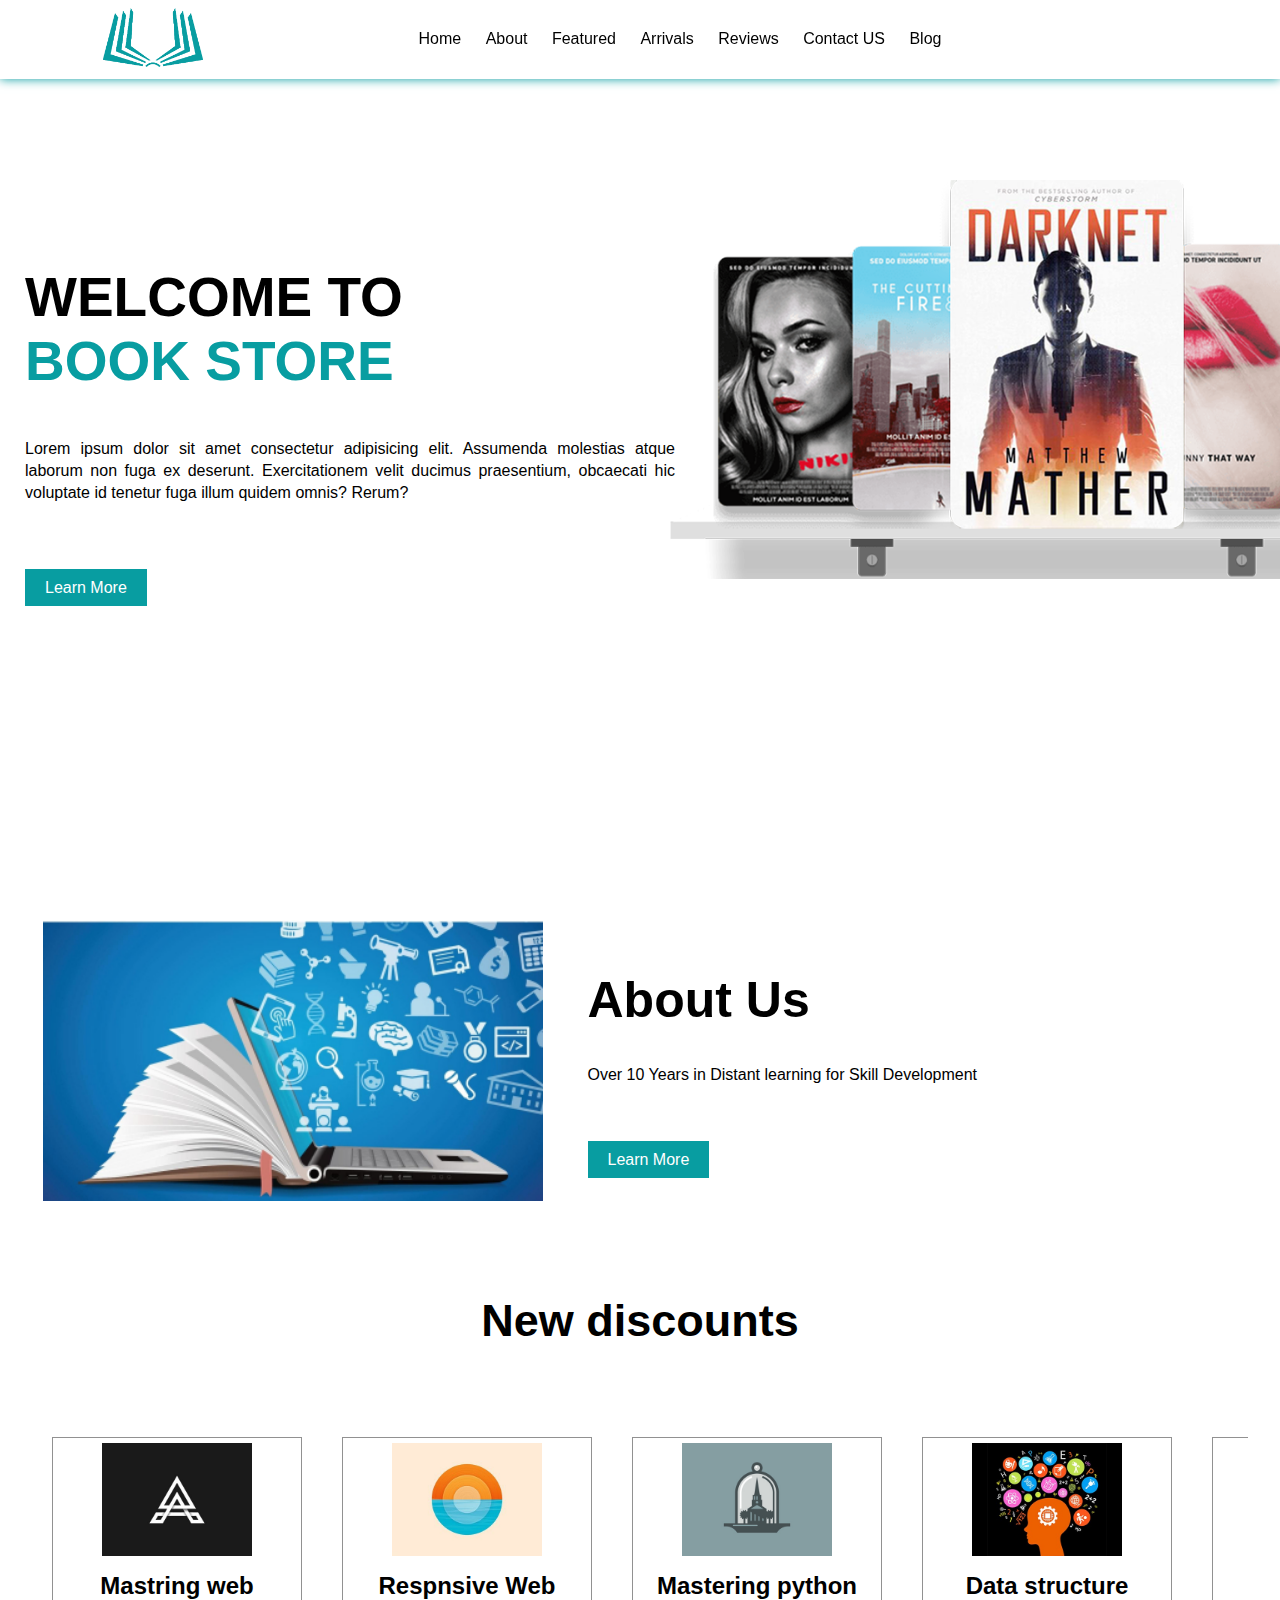
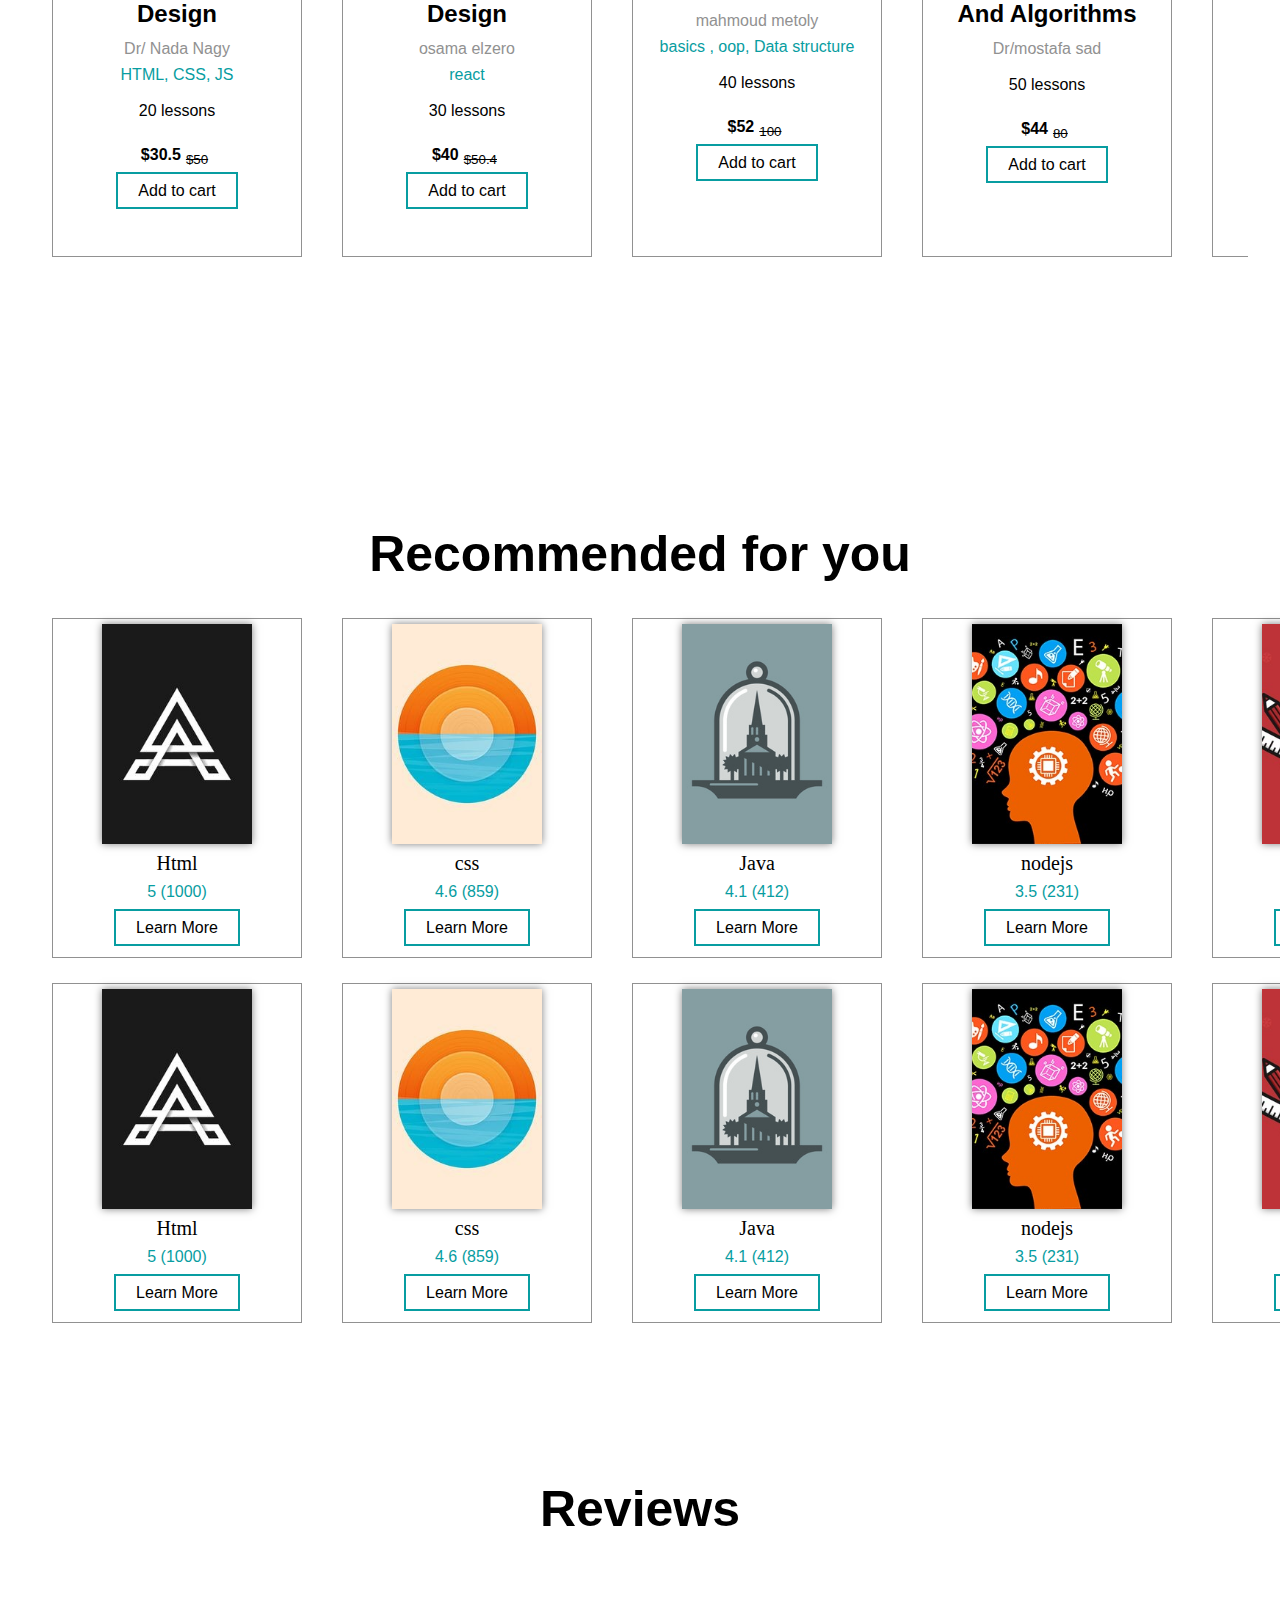
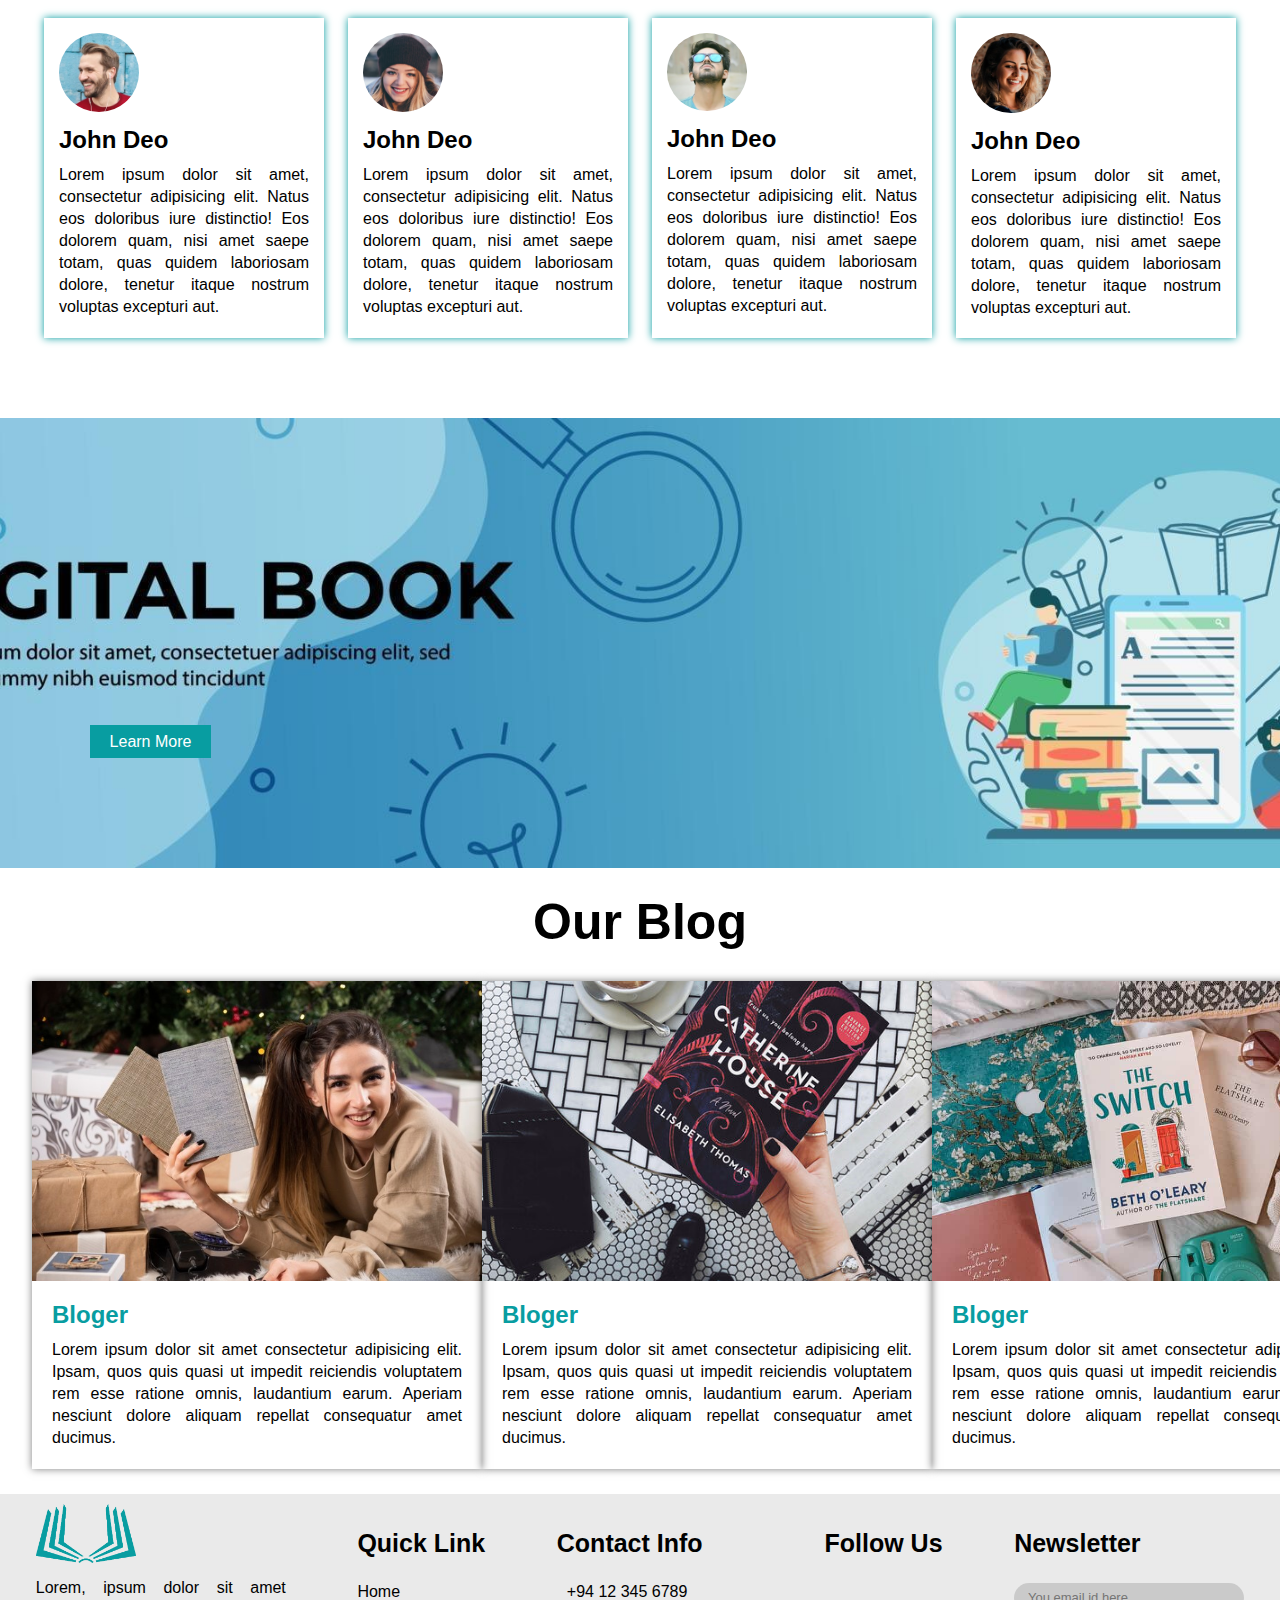
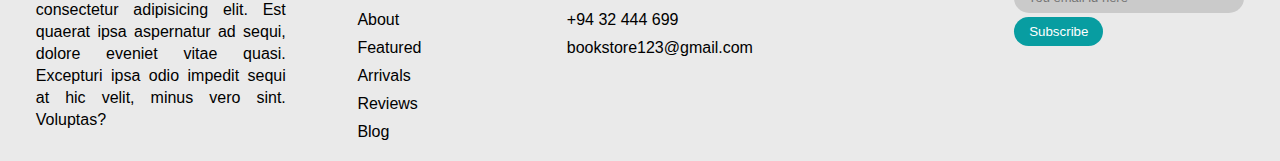
==== index.html @ 35f60e5b "Last Edit" ====
<!DOCTYPE html>
<html lang="en">
<head>
    <meta charset="UTF-8">
    <meta http-equiv="X-UA-Compatible" content="IE=edge">
    <meta name="viewport" content="width=device-width, initial-scale=1.0">
    <title>courses Website</title>
    <link rel="stylesheet" href="style.css">
    <link rel="stylesheet" href="https://cdnjs.cloudflare.com/ajax/libs/font-awesome/6.1.1/css/all.min.css" integrity="sha512-KfkfwYDsLkIlwQp6LFnl8zNdLGxu9YAA1QvwINks4PhcElQSvqcyVLLD9aMhXd13uQjoXtEKNosOWaZqXgel0g==" crossorigin="anonymous" referrerpolicy="no-referrer" />
</head>
<body>
    
    <section>

        <nav>

            <div class="logo">
                <img src="image/logo.png">
            </div>

            <ul>
                <li><a href="#Home">Home</a></li>
                <li><a href="#About">About</a></li>
                
                <li><a href="#Featured">Featured</a></li>
                <li><a href="#Arrivals">Arrivals</a></li>
                <li><a href="#Reviews">Reviews</a></li>
                <li><a href="#Reviews">Contact US</a></li>
                <li><a href="#Blog">Blog</a></li>
            </ul>

            <div class="social_icon">
                <i class="fa-solid fa-magnifying-glass"></i>
                <i class="fa-solid fa-heart"></i>
            </div>

        </nav>

        <div class="main">

            <div class="main_tag">
                <h1>WELCOME TO<br><span>BOOK STORE</span></h1>

                <p>
                    Lorem ipsum dolor sit amet consectetur adipisicing elit. Assumenda molestias atque laborum 
                    non fuga ex deserunt. Exercitationem velit ducimus praesentium, obcaecati hic voluptate id 
                    tenetur fuga illum quidem omnis? Rerum?
                </p>
                <a href="#" class="main_btn">Learn More</a>

            </div>

            <div class="main_img">
                <img src="image/table.png">
            </div>

        </div>

    </section>




 




    <!--About-->

    <div class="about">

        <div class="about_image">
            <img src="image/about.jpg">
        </div>
        <div class="about_tag">
            <h1>About Us</h1>
            <p>
                Over 10 Years in Distant learning for Skill Development
            </p>
            <a href="#" class="about_btn">Learn More</a>
        </div>

    </div>





    <!--Books-->

    <div class="featured_boks">

        <h1>New discounts</h1>

        <div class="featured_book_box">

            <div class="featured_book_card">

                <div class="featurde_book_img">
                    <img src="image/book1.jpeg">
                </div>

                <div class="featurde_book_tag">
                    <h2>Mastring web Design</h2>
                    <p class="writer">Dr/ Nada Nagy</p>
                    <div class="categories">HTML, CSS, JS</div>
                    <br>
                    <p> 20 lessons  <i class="fa-solid fa-book-open"></i></p>
                    <br>           
                    <p class="book_price">$30.5<sub><del>$50</del></sub></p>
                    <a href="#" class="f_btn"> Add to cart</a>
                    <i class="fa-regular fa-heart"></i>
                   
                </div>  
                

            </div>

            <div class="featured_book_card">

                <div class="featurde_book_img">
                    <img src="image/book2.jpeg">
                </div>

                <div class="featurde_book_tag">
                    <h2>Respnsive Web Design</h2>
                    <p class="writer"> osama elzero</p>
                    <div class="categories">react</div>
                    <br>
                    <p> 30 lessons <i class="fa-solid fa-book-open"></i></p>
                    <br>    
                    <p class="book_price">$40<sub><del>$50.4</del></sub></p>
                    <a href="#" class="f_btn"> Add to cart</a>
                    <i class="fa-regular fa-heart"></i>
                </div>               

            </div>

            <div class="featured_book_card">

                <div class="featurde_book_img">
                    <img src="image/book3.jpeg">
                </div>

                <div class="featurde_book_tag">
                    <h2>Mastering  python</h2>
                    <p class="writer">mahmoud metoly</p>
                    <div class="categories"> basics , oop, Data structure </div>
                    <br>
                    <p> 40 lessons <i class="fa-solid fa-book-open"></i></p>
                    <br>    
                    <p class="book_price">$52<sub><del>100</del></sub></p>
                    <a href="#" class="f_btn"> Add to cart</a>
                    <i class="fa-regular fa-heart"></i>
                </div>               

            </div>

            <div class="featured_book_card">

                <div class="featurde_book_img">
                    <img src="image/book4.jpeg">
                </div>

                <div class="featurde_book_tag">
                    <h2>Data structure And Algorithms</h2>
                    <p class="writer">Dr/mostafa sad</p>
                    <br>
                    <p> 50 lessons <i class="fa-solid fa-book-open"></i></p>
                    <br>    
                    <p class="book_price">$44<sub><del>80</del></sub></p>
                    <a href="#" class="f_btn"> Add to cart</a>
                    <i class="fa-regular fa-heart"></i>
                </div>               

            </div>

            <div class="featured_book_card">

                <div class="featurde_book_img">
                    <img src="image/book5.jpeg">
                </div>

                <div class="featurde_book_tag">
                    <h2>Node js</h2>
                    <p class="writer">jonas</p>
                    <div class="categories">node js ,mongo</div>
                    <br>
                    <p> 60 lessons <i class="fa-solid fa-book-open"></i> </p>
                    <br>    
                    <p class="book_price">$25.50<sub><del>$38</del></sub></p>
                    <a href="#" class="f_btn"> Add to cart</a>
                    <i class="fa-regular fa-heart"></i>
                </div>               

            </div>
            
            <div class="featured_book_card">

                <div class="featurde_book_img">
                    <img src="image/book1.jpeg">
                </div>

                <div class="featurde_book_tag">
                    <h2>Mastring web Design</h2>
                    <p class="writer">Dr/ Nada Nagy</p>
                    <div class="categories">HTML, CSS, JS</div>
                    <br>
                    <p> 20 lessons <i class="fa-solid fa-book-open"></i></p>
                    <br>    
                    <p class="book_price">$30.5<sub><del>$50</del></sub></p>
                    <a href="#" class="f_btn"> Add to cart</a>
                    <i class="fa-regular fa-heart"></i>
                </div>               

            </div>

            <div class="featured_book_card">

                <div class="featurde_book_img">
                    <img src="image/book2.jpeg">
                </div>

                <div class="featurde_book_tag">
                    <h2>Respnsive Web Design</h2>
                    <p class="writer"> osama elzero</p>
                    <div class="categories">react</div>
                    <br>
                    <p> 30 lessons <i class="fa-solid fa-book-open"></i></p>
                    <br>    
                    <p class="book_price">$40<sub><del>$50.4</del></sub></p>
                    <a href="#" class="f_btn"> Add to cart</a>
                    <i class="fa-regular fa-heart"></i>
                </div>             

            </div>

            <div class="featured_book_card">

                <div class="featurde_book_img">
                    <img src="image/book3.jpeg">
                </div>

                <div class="featurde_book_tag">
                    <h2>Mastering  python</h2>
                    <p class="writer">mahmoud metoly</p>
                    <div class="categories"> basics , oop, Data structure </div>
                    <br>
                    <p> 40 lessons <i class="fa-solid fa-book-open"></i> </p>
                    <br>    
                    <p class="book_price">$52<sub><del>100</del></sub></p>
                    <a href="#" class="f_btn"> Add to cart</a>
                    <i class="fa-regular fa-heart"></i>
                </div>                 

            </div>

            <div class="featured_book_card">

                <div class="featurde_book_img">
                    <img src="image/book4.jpeg">
                </div>

                <div class="featurde_book_tag">
                    <h2>Data structure And Algorithms</h2>
                    <p class="writer">Dr/mostafa sad</p>
                    <br>
                    <p> 50 lessons <i class="fa-solid fa-book-open"></i></p>
                    <br>    
                  <p class="book_price">$44<sub><del>80</del></sub></p>
                  <a href="#" class="f_btn"> Add to cart</a>
                  <i class="fa-regular fa-heart"></i>
                </div>               

            </div>

            <div class="featured_book_card">

                <div class="featurde_book_img">
                    <img src="image/book5.jpeg">
                </div>

                <div class="featurde_book_tag">
                    <h2>Node js</h2>
                    <p class="writer">jonas</p>
                    <div class="categories">node js ,mongo</div>
                    <br>
                    <p> 60 lessons <i class="fa-solid fa-book-open"></i></p>
                    <br>    
                    <p class="book_price">$25.50<sub><del>$28.60</del></sub></p>
                    <a href="#" class="f_btn"> Add to cart</a>
                    <i class="fa-regular fa-heart"></i>
                </div>             

            </div>

            <div class="featured_book_card">

                <div class="featurde_book_img">
                    <img src="image/book1.jpeg">
                </div>

                <div class="featurde_book_tag">
                    <h2>Mastring web Design</h2>
                    <p class="writer">Dr/ Nada Nagy</p>
                    <div class="categories">HTML, CSS, JS</div>
                    <br>
                    <p> 20 lessons <i class="fa-solid fa-book-open"></i></p>
                    <br>    
                    <p class="book_price">$30.5<sub><del>$50</del></sub></p>
                    <a href="#" class="f_btn"> Add to cart</a>
                    <i class="fa-regular fa-heart"></i>
                </div>               

            </div>

            <div class="featured_book_card">

                <div class="featurde_book_img">
                    <img src="image/book2.jpeg">
                </div>

                <div class="featurde_book_tag">
                    <h2>Respnsive Web Design</h2>
                    <p class="writer"> osama elzero</p>
                    <div class="categories">react</div>
                    <br>
                    <p> 30 lessons <i class="fa-solid fa-book-open"></i></p>
                    <br>    
                    <p class="book_price">$40<sub><del>$50.4</del></sub></p>
                    <a href="#" class="f_btn"> Add to cart</a>
                    <i class="fa-regular fa-heart"></i>
                </div>              

            </div>

            <div class="featured_book_card">

                <div class="featurde_book_img">
                    <img src="image/book3.jpeg">
                </div>

                <div class="featurde_book_tag">
                    <h2>Mastering  python</h2>
                    <p class="writer">mahmoud metoly</p>
                    <div class="categories"> basics , oop, Data structure </div>
                    <br>
                    <p> 40 lessons <i class="fa-solid fa-book-open"></i></p>
                    <br>    
                    <p class="book_price">$52<sub><del>$100</del></sub></p>
                    <a href="#" class="f_btn"> Add to cart</a>
                    <i class="fa-regular fa-heart"></i>
                </div>            

            </div>

            <div class="featured_book_card">

                <div class="featurde_book_img">
                    <img src="image/book4.jpeg">
                </div>

                <div class="featurde_book_tag">
                    <h2>Data structure And Algorithms</h2>
                    <p class="writer">Dr/mostafa sad</p>
                    <br>
                    <p> 50 lessons <i class="fa-solid fa-book-open"></i></p>
                    <br>    
                    <p class="book_price">$44<sub><del>$80</del></sub></p>
                    <a href="#" class="f_btn"> Add to cart</a>
                    <i class="fa-regular fa-heart"></i>
                </div>                  

            </div>

            <div class="featured_book_card">

                <div class="featurde_book_img">
                    <img src="image/book5.jpeg">
                </div>

                <div class="featurde_book_tag">
                    <h2>Node js</h2>
                    <p class="writer">jonas</p>
                    <div class="categories">node js ,mongo</div>
                    <br>
                    <p> 60 lessons <i class="fa-solid fa-book-open"></i></p>
                    <br>    
                    <p class="book_price">$25.50<sub><del>$28.60</del></sub></p>
                    <a href="#" class="f_btn"> Add to cart</a>
                    <i class="fa-regular fa-heart"></i>
                </div>                

            </div>

            

        </div>

    </div>



    
    <!--Arrivals-->

    <div class="arrivals">
        <h1>Recommended for you</h1>

        <div class="arrivals_box">

            <div class="arrivals_card">
                <div class="arrivals_image">
                    <img src="image/book1.jpeg">
                </div>
                <div class="arrivals_tag">
                    <p>Html</p>
                    <div class="arrivals_icon">
                        5
                        <i class="fa-solid fa-star"></i>
                        <i class="fa-solid fa-star"></i>
                        <i class="fa-solid fa-star"></i>
                        <i class="fa-solid fa-star"></i>
                        <i class="fa-solid fa-star"></i>
                        (1000)  <i class="fa-solid fa-users"></i>
                    </div>
                    <a href="#" class="arrivals_btn">Learn More</a>
                </div>
            </div>

            <div class="arrivals_card">
                <div class="arrivals_image">
                    <img src="image/book2.jpeg">
                </div>
                <div class="arrivals_tag">
                    <p>css</p>
                    <div class="arrivals_icon">
                        4.6
                        <i class="fa-solid fa-star"></i>
                        <i class="fa-solid fa-star"></i>
                        <i class="fa-solid fa-star"></i>
                        <i class="fa-solid fa-star"></i>
                        <i class="fa-solid fa-star-half-stroke"></i>
                        (859)  <i class="fa-solid fa-users"></i>
                    </div>
                    <a href="#" class="arrivals_btn">Learn More</a>
                </div>
            </div>

            <div class="arrivals_card">
                <div class="arrivals_image">
                    <img src="image/book3.jpeg">
                </div>
                <div class="arrivals_tag">
                    <p>Java</p>
                    <div class="arrivals_icon">
                        4.1
                        <i class="fa-solid fa-star"></i>
                        <i class="fa-solid fa-star"></i>
                        <i class="fa-solid fa-star"></i>
                        <i class="fa-solid fa-star"></i>
                        (412)  <i class="fa-solid fa-users"></i>
                    </div>
                    <a href="#" class="arrivals_btn">Learn More</a>
                </div>
            </div>

            <div class="arrivals_card">
                <div class="arrivals_image">
                    <img src="image/book4.jpeg">
                </div>
                <div class="arrivals_tag">
                    <p>nodejs</p>
                    <div class="arrivals_icon">
                        3.5
                        <i class="fa-solid fa-star"></i>
                        <i class="fa-solid fa-star"></i>
                        <i class="fa-solid fa-star"></i>
                        <i class="fa-solid fa-star-half-stroke"></i>
                        (231)  <i class="fa-solid fa-users"></i>
                    </div>
                    <a href="#" class="arrivals_btn">Learn More</a>
                </div>
            </div>

            <div class="arrivals_card">
                <div class="arrivals_image">
                    <img src="image/book5.jpeg">
                </div>
                <div class="arrivals_tag">
                    <p>mongoDp</p>
                    <div class="arrivals_icon">
                        2.7
                        <i class="fa-solid fa-star"></i>
                        <i class="fa-solid fa-star"></i>
                        <i class="fa-solid fa-star-half-stroke"></i>
                        (184)  <i class="fa-solid fa-users"></i>
                    </div>
                    <a href="#" class="arrivals_btn">Learn More</a>
                </div>
            </div>

            <div class="arrivals_card">
                <div class="arrivals_image">
                    <img src="image/book1.jpeg">
                </div>
                <div class="arrivals_tag">
                    <p>Html</p>
                    <div class="arrivals_icon">
                        5
                        <i class="fa-solid fa-star"></i>
                        <i class="fa-solid fa-star"></i>
                        <i class="fa-solid fa-star"></i>
                        <i class="fa-solid fa-star"></i>
                        <i class="fa-solid fa-star"></i>
                        (1000)  <i class="fa-solid fa-users"></i>
                        
                    </div>
                    <a href="#" class="arrivals_btn">Learn More</a>
                </div>
            </div>

            <div class="arrivals_card">
                <div class="arrivals_image">
                    <img src="image/book2.jpeg">
                </div>
                <div class="arrivals_tag">
                    <p>css</p>
                    <div class="arrivals_icon">
                        4.6
                        <i class="fa-solid fa-star"></i>
                        <i class="fa-solid fa-star"></i>
                        <i class="fa-solid fa-star"></i>
                        <i class="fa-solid fa-star"></i>
                        <i class="fa-solid fa-star-half-stroke"></i>
                        (859)  <i class="fa-solid fa-users"></i>
                    </div>
                    <a href="#" class="arrivals_btn">Learn More</a>
                </div>
            </div>

            <div class="arrivals_card">
                <div class="arrivals_image">
                    <img src="image/book3.jpeg">
                </div>
                <div class="arrivals_tag">
                    <p>Java</p>
                    <div class="arrivals_icon">
                        4.1
                        <i class="fa-solid fa-star"></i>
                        <i class="fa-solid fa-star"></i>
                        <i class="fa-solid fa-star"></i>
                        <i class="fa-solid fa-star"></i>
                        (412)  <i class="fa-solid fa-users"></i>
                    </div>
                    <a href="#" class="arrivals_btn">Learn More</a>
                </div>
            </div>

            <div class="arrivals_card">
                <div class="arrivals_image">
                    <img src="image/book4.jpeg">
                </div>
                <div class="arrivals_tag">
                    <p>nodejs</p>
                    <div class="arrivals_icon">
                        3.5
                        <i class="fa-solid fa-star"></i>
                        <i class="fa-solid fa-star"></i>
                        <i class="fa-solid fa-star"></i>
                        <i class="fa-solid fa-star-half-stroke"></i>
                        (231)  <i class="fa-solid fa-users"></i>
                    </div>
                    <a href="#" class="arrivals_btn">Learn More</a>
                </div>
            </div>

            <div class="arrivals_card">
                <div class="arrivals_image">
                    <img src="image/book5.jpeg">
                </div>
                <div class="arrivals_tag">
                    <p>mongoDp</p>
                    <div class="arrivals_icon">
                        2.7
                        <i class="fa-solid fa-star"></i>
                        <i class="fa-solid fa-star"></i>
                        <i class="fa-solid fa-star-half-stroke"></i>
                        (184)  <i class="fa-solid fa-users"></i>
                    </div>
                    <a href="#" class="arrivals_btn">Learn More</a>
                </div>
            </div>

        </div>

    </div>





    <!--reviews-->

    <div class="reviews">
        <h1>Reviews</h1>

        <div class="review_box">

            <div class="review_card">
                <i class="fa-solid fa-quote-right"></i>
                <div class="card_top">
                    <img src="image/review_1.png">
                </div>
                <div class="card">
                    <h2>John Deo</h2>
                    <p>Lorem ipsum dolor sit amet, consectetur adipisicing elit. Natus eos doloribus iure 
                        distinctio! Eos dolorem quam, nisi amet saepe totam, quas quidem laboriosam dolore, 
                        tenetur itaque nostrum voluptas excepturi aut.
                    </p>
                    <div class="review_icon">
                        <i class="fa-solid fa-star"></i>
                        <i class="fa-solid fa-star"></i>
                        <i class="fa-solid fa-star"></i>
                        <i class="fa-solid fa-star"></i>
                        <i class="fa-solid fa-star-half-stroke"></i>
                    </div>
                </div>
            </div>

            <div class="review_card">
                <i class="fa-solid fa-quote-right"></i>
                <div class="card_top">
                    <img src="image/review_2.png">
                </div>
                <div class="card">
                    <h2>John Deo</h2>
                    <p>Lorem ipsum dolor sit amet, consectetur adipisicing elit. Natus eos doloribus iure 
                        distinctio! Eos dolorem quam, nisi amet saepe totam, quas quidem laboriosam dolore, 
                        tenetur itaque nostrum voluptas excepturi aut.
                    </p>
                    <div class="review_icon">
                        <i class="fa-solid fa-star"></i>
                        <i class="fa-solid fa-star"></i>
                        <i class="fa-solid fa-star"></i>
                        <i class="fa-solid fa-star"></i>
                        <i class="fa-solid fa-star-half-stroke"></i>
                    </div>
                </div>
            </div>

            <div class="review_card">
                <i class="fa-solid fa-quote-right"></i>
                <div class="card_top">
                    <img src="image/review_3.png">
                </div>
                <div class="card">
                    <h2>John Deo</h2>
                    <p>Lorem ipsum dolor sit amet, consectetur adipisicing elit. Natus eos doloribus iure 
                        distinctio! Eos dolorem quam, nisi amet saepe totam, quas quidem laboriosam dolore, 
                        tenetur itaque nostrum voluptas excepturi aut.
                    </p>
                    <div class="review_icon">
                        <i class="fa-solid fa-star"></i>
                        <i class="fa-solid fa-star"></i>
                        <i class="fa-solid fa-star"></i>
                        <i class="fa-solid fa-star"></i>
                        <i class="fa-solid fa-star-half-stroke"></i>
                    </div>
                </div>
            </div>

            <div class="review_card">
                <i class="fa-solid fa-quote-right"></i>
                <div class="card_top">
                    <img src="image/review_4.png">
                </div>
                <div class="card">
                    <h2>John Deo</h2>
                    <p>Lorem ipsum dolor sit amet, consectetur adipisicing elit. Natus eos doloribus iure 
                        distinctio! Eos dolorem quam, nisi amet saepe totam, quas quidem laboriosam dolore, 
                        tenetur itaque nostrum voluptas excepturi aut.
                    </p>
                    <div class="review_icon">
                        <i class="fa-solid fa-star"></i>
                        <i class="fa-solid fa-star"></i>
                        <i class="fa-solid fa-star"></i>
                        <i class="fa-solid fa-star"></i>
                        <i class="fa-solid fa-star-half-stroke"></i>
                    </div>
                </div>
            </div>

        </div>

    </div>



    <!--Banner-->

    <div class="banner">
        <a href="#" class="banner_btn">Learn More</a>
    </div>





    <!--Blog-->
    
    <div class="blog">
        <h1>Our Blog</h1>
        <div class="blog_box">

            <div class="blog_card">
                <div class="blog_img">
                    <img src="image/blog_1.jpg">
                </div>
                <div class="blog_tag">
                    <h2>Bloger</h2>
                    <p>
                        Lorem ipsum dolor sit amet consectetur adipisicing elit. Ipsam, quos quis quasi ut 
                        impedit reiciendis voluptatem rem esse ratione omnis, laudantium earum. Aperiam 
                        nesciunt dolore aliquam repellat consequatur amet ducimus.
                    </p>
                    <div class="blog_icon">
                        <i class="fa-solid fa-calendar-days"></i>
                        <i class="fa-solid fa-heart"></i>
                    </div>
                </div>
            </div>

            <div class="blog_card">
                <div class="blog_img">
                    <img src="image/blog_2.jpg">
                </div>
                <div class="blog_tag">
                    <h2>Bloger</h2>
                    <p>
                        Lorem ipsum dolor sit amet consectetur adipisicing elit. Ipsam, quos quis quasi ut 
                        impedit reiciendis voluptatem rem esse ratione omnis, laudantium earum. Aperiam 
                        nesciunt dolore aliquam repellat consequatur amet ducimus.
                    </p>
                    <div class="blog_icon">
                        <i class="fa-solid fa-calendar-days"></i>
                        <i class="fa-solid fa-heart"></i>
                    </div>
                </div>
            </div>

            <div class="blog_card">
                <div class="blog_img">
                    <img src="image/blog_3.jpg">
                </div>
                <div class="blog_tag">
                    <h2>Bloger</h2>
                    <p>
                        Lorem ipsum dolor sit amet consectetur adipisicing elit. Ipsam, quos quis quasi ut 
                        impedit reiciendis voluptatem rem esse ratione omnis, laudantium earum. Aperiam 
                        nesciunt dolore aliquam repellat consequatur amet ducimus.
                    </p>
                    <div class="blog_icon">
                        <i class="fa-solid fa-calendar-days"></i>
                        <i class="fa-solid fa-heart"></i>
                    </div>
                </div>
            </div>

        </div>
    </div>





    <!--Footer-->

    <footer>
        <div class="footer_main">

            <div class="tag">
                <img src="image/logo.png">
                <p>
                    Lorem, ipsum dolor sit amet consectetur adipisicing elit. Est quaerat ipsa aspernatur ad 
                    sequi, dolore eveniet vitae quasi. Excepturi ipsa odio impedit sequi at hic velit, minus 
                    vero sint. Voluptas?
                </p>

            </div>

            <div class="tag">
                <h1>Quick Link</h1>
                <a href="#">Home</a>
                <a href="#">About</a>
                <a href="#">Featured</a>
                <a href="#">Arrivals</a>
                <a href="#">Reviews</a>
                <a href="#">Blog</a>
                
            </div>

            <div class="tag">
                <h1>Contact Info</h1>
                <a href="#"><i class="fa-solid fa-phone"></i>+94 12 345 6789</a>
                <a href="#"><i class="fa-solid fa-phone"></i>+94 32 444 699</a>
                <a href="#"><i class="fa-solid fa-envelope"></i>bookstore123@gmail.com</a>
                
            </div>

            <div class="tag">
                <h1>Follow Us</h1>
                <div class="social_link">
                    <i class="fa-brands fa-facebook-f"></i>
                    <i class="fa-brands fa-instagram"></i>
                    <i class="fa-brands fa-twitter"></i>
                    <i class="fa-brands fa-linkedin-in"></i>
                </div>
                
            </div>

            <div class="tag">
                <h1>Newsletter</h1>
                <div class="search_bar">
                    <input type="text" placeholder="You email id here">
                    <button type="submit">Subscribe</button>
                </div>                
            </div>            
            
        </div>
        
    </footer>





    
</body>
</html>
---- style.css ----
*{
    margin: 0;
    padding: 0;
    box-sizing: border-box;
    font-family: sans-serif;
}

section{
    width: 100%;
    height: 100vh;
    background-image: url(image/bg.png);
    background-size: cover;
    background-position: center;
}

section nav{
    width: 100%;
    display: flex;
    align-items: center;
    justify-content: space-around;
    box-shadow: 0 0 10px #089da1;
    background: #fff;
    position: fixed;
    left: 0;
    z-index: 100;
}

section nav .logo img{
    width: 100px;
    cursor: pointer;
    margin: 8px 0;
}

section nav ul{
    list-style: none;
}

section nav li{
    display: inline-block;
    padding: 0 10px;
}

section nav li a{
    text-decoration: none;
    color: #000;
}

section nav li a:hover{
    color: #089da1;
}

section nav .social_icon i{
    margin: 0 5px;
    font-size: 18px;
}

section nav .social_icon i:hover{
    color: #089da1;
    cursor: pointer;
}

section .main{
    display: flex;
    align-items: center;
    justify-content: space-around;
    position: relative;
    top: 10%;
}

section .main h1{
    position: relative;
    font-size: 55px;
    top: 80px;
    left: 25px;
}

section .main h1 span{
    color: #089da1;
}

section .main p{
    width: 650px;
    text-align: justify;
    line-height: 22px;
    position: relative;
    top: 125px;
    left: 25px;
}

section .main .main_tag .main_btn{
    background: #089da1;
    padding: 10px 20px;
    position: relative;
    top: 200px;
    left: 25px;
    color: #fff;
    text-decoration: none;
}

section .main .main_img img{
    width: 780px;
    position: relative;
    top: 90px;
    left: 20px;
}


/*services*/

.services{
    width: 100%;
    height: auto;
    margin: 35px 0;
}

.services .services_box{
    width: 95%;
    margin: 0 auto;
    display: flex;
    align-items: center;
    justify-content: space-around;
}

.services .services_box .services_card{
    text-align: center;
    width: 310px;
    height: auto;
    box-shadow: 0 0 8px #089da1;
    padding: 15px 10px;
}

.services .services_box .services_card i{
    color: #089da1;
    font-size: 45px;
    margin-bottom: 15px;
    cursor: pointer;
}

.services .services_box .services_card h3{
    margin-bottom: 10px;
}




/*about*/

.about{
    width: 100%;
    height: auto;
    padding: 20px;
    display: flex;
    align-items: center;
    justify-content: space-around;
}

.about .about_image img{
    width: 500px;
}

.about .about_tag h1{
    font-size: 50px;
    position: relative;
    bottom: 35px;
}

.about .about_tag p{
    line-height: 22px;
    width: 650px;
    text-align: justify;
    margin-bottom: 15px;
}

.about .about_tag .about_btn{
    padding: 10px 20px;
    background: #089da1;
    color: #fff;
    text-decoration: none;
    position: relative;
    top: 50px;
}



/*Books*/

.featured_boks{
    width: 100%;
    height: 100vh;
    padding: 70px 0;
}

.featured_boks h1{
    display: flex;
    align-items: center;
    justify-content: center;
    margin-bottom: 30px;
    font-size: 45px;
}

.featured_boks .featured_book_box{
    width: 95%;
    height: 60vh;
    margin: 0 auto;
    display: grid;
    grid-template-columns: 1fr 1fr 1fr 1fr 1fr 1fr 1fr 1fr 1fr 1fr 1fr 1fr 1fr 1fr 1fr;
    overflow: hidden;
    overflow-x: scroll;
}

.featured_boks .featured_book_box .featured_book_card{
    width: 250px;
    height: 420px;
    text-align: center;
    padding: 5px;
    border: 1px solid #919191;
    margin: auto 20px;
}

.featured_boks .featured_book_box .featured_book_card:hover{
    box-shadow: 0 0 5px #089da1;
}

.featured_boks .featured_book_box .featured_book_card .featurde_book_img img{
    width: 150px;
}

.featured_boks .featured_book_box .featured_book_card .featurde_book_tag h2{
    margin: 12px;
}

.featured_boks .featured_book_box .featured_book_card .featurde_book_tag .writer{
    color: #919191;
}

.featured_boks .featured_book_box .featured_book_card .featurde_book_tag .categories{
    color: #089da1;
    margin-top: 8px;
}

.featured_boks .featured_book_box .featured_book_card .featurde_book_tag .book_price{
    margin-top: 8px;
    font-weight: bold;
    margin-bottom: 15px;
}

.featured_boks .featured_book_box .featured_book_card .featurde_book_tag .book_price sub{
    font-weight: 100;
    padding: 0 5px;
}

.featured_boks .featured_book_box .featured_book_card .featurde_book_tag .f_btn{
    padding: 8px 20px;
    border: 2px solid #089da1;
    text-decoration: none;
    color: #000;
}

::-webkit-scrollbar{
    width: 10px;
    height: 5px;
}

::-webkit-scrollbar-track{
    box-shadow: inset 0 0 8px rgba(0,0,0,0.2);
}

::-webkit-scrollbar-thumb{
    background: #089da1;
    border-radius: 10px;
}




/*arrivals*/

.arrivals{
    width: 100%;
    height: 100vh;
    margin-bottom: 35px;
}

.arrivals h1{
    font-size: 50px;
    text-align: center;
    margin-bottom: 35px;
}

.arrivals .arrivals_box{
    width: 95%;
    margin: 0 auto;
    display: grid;
    grid-template-columns: 1fr 1fr 1fr 1fr 1fr;
    grid-gap: 25px 0;
}

.arrivals .arrivals_box .arrivals_card{
    width: 250px;
    height: 340px;
    text-align: center;
    padding: 5px;
    border: 1px solid #919191;
    margin: auto 20px;
}

.arrivals .arrivals_box .arrivals_card:hover{
    box-shadow: 0 0 5px #089da1;
}

.arrivals .arrivals_box .arrivals_card .arrivals_image{
    width: 150px;
    height: 220px;
    margin: 0 auto;
    cursor: pointer;
    box-shadow: 0 0 8px rgba(0,0,0,0.5);
    overflow: hidden;
}

.arrivals .arrivals_box .arrivals_card .arrivals_image img{
    width: 100%;
    height: 100%;
    object-fit: cover;
    object-position: center;
    transition: 0.3s;
}

.arrivals .arrivals_box .arrivals_card:hover .arrivals_image img{
    transform: scale(1.1);
}

.arrivals .arrivals_box .arrivals_card .arrivals_tag p{
    font-family: queen of camelot;
    font-size: 20px;
    margin: 8px 0;
}

.arrivals .arrivals_box .arrivals_card .arrivals_tag .arrivals_icon{
    color: #089da1;
    margin-bottom: 18px;
}

.arrivals .arrivals_box .arrivals_card .arrivals_tag .arrivals_btn{
    padding: 8px 20px;
    border: 2px solid #089da1;
    text-decoration: none;
    color: #000;
}




/*reviews*/

.reviews{
    width: 100%;
    height: auto;
}

.reviews h1{
    text-align: center;
    font-size: 50px;
    margin-top: 55px;
}

.reviews .review_box{
    width: 95%;
    height: 50vh;
    margin: 15px auto;
    display: flex;
    align-items: center;
    justify-content: center;
}

.reviews .review_box .review_card{
    width: 400px;
    height: 320px;
    box-shadow: 0 0 8px #089da1;
    padding: 15px;
    margin: 0 12px;
}

.reviews .review_box .review_card i{
    float: right;
    font-size: 120px;
    position: relative;
    bottom: 20px;
    color: #eaeaea;
}

.reviews .review_box .review_card .card_top img{
    width: 80px;
    border-radius: 50%;
    margin-bottom: 10px;
}

.reviews .review_box .review_card .card p{
    margin: 10px 0 10px 0;
    text-align: justify;
    line-height: 22px;
}

.reviews .review_box .review_card .card .review_icon i{
    font-size: 16px;
    float: left;
    margin-top: 20px;
    color: #089da1;
    padding: 0 1px;
}




/*Banner*/

.banner{
    width: 100%;
    height: 50vh;
    background-image: url(image/banner.jpg);
    background-size: cover;
    background-position: center;
}

.banner .banner_btn{
    padding: 8px 20px;
    background: #089da1;
    text-decoration: none;
    color: #fff;
    position: relative;
    top: 70%;
    left: 7%;
}




/*Blog*/

.blog{
    width: 100%;
    height: auto;
    margin: 25px 0;
}

.blog h1{
    text-align: center;
    font-size: 50px;
    margin-bottom: 30px;
}

.blog .blog_box{
    width: 95%;
    margin: 0 auto;
    display: grid;
    grid-template-columns: 1fr 1fr 1fr;
}

.blog .blog_box .blog_card{
    margin: 0 auto;
    width: 450px;
    height: auto;
    box-shadow: 0 0 8px rgba(0,0,0,0.5);
}

.blog .blog_box .blog_card .blog_img{
    width: 450px;
    height: 300px;
    overflow: hidden;
}

.blog .blog_box .blog_card .blog_img img{
    width: 100%;
    height: 100%;
    object-fit: cover;
    object-position: center;
}

.blog .blog_box .blog_card .blog_tag{
    padding: 20px;
}

.blog .blog_box .blog_card .blog_tag h2{
    color: #089da1;
}

.blog .blog_box .blog_card .blog_tag p{
    margin-top: 10px;
    text-align: justify;
    line-height: 22px;
}

.blog .blog_box .blog_card .blog_tag .blog_icon{
    display: flex;
    align-items: center;
    justify-content: space-between;
    color: #089da1;
    cursor: pointer;
}




/*Footer*/

footer{
    width: 100%;
    background: #eaeaea;
}

footer .footer_main{
    width: 100%;
    display: flex;
    justify-content: space-around;
}

footer .footer_main .tag{
    margin: 10px 0;
}

footer .footer_main .tag img{
    width: 100px;
    margin-bottom: 10px;
}

footer .footer_main .tag p{
    width: 250px;
    line-height: 22px;
    text-align: justify;
}

footer .footer_main .tag h1{
    font-size: 25px;
    margin: 25px 0;
    color: #000;
}

footer .footer_main .tag a{
    display: block;
    color: black;
    text-decoration: none;
    margin: 10px 0;
}

footer .footer_main .tag i{
    margin-right: 10px;
}

footer .footer_main .tag .social_link i{
    margin: 0 5px;
}

footer .footer_main .tag .search_bar{
    width: 230px;
    height: 30px;
    background: rgba(202,202,202);
    border-radius: 25px;
}

footer .footer_main .tag .search_bar input{
    width: 200px;
    padding: 2px 0;
    position: relative;
    top: 17%;
    left: 6%;
    border: none;
    outline: none;
    font-size: 13px;
    background: none;
}

footer .footer_main .tag .search_bar button{
    padding: 7px 15px;
    background: #089da1;
    border: none;
    margin-top: 15px;
    border-radius: 25px;
    color: #fff;
    cursor: pointer;
}

footer .end{
    display: flex;
    align-items: center;
    justify-content: center;
    padding: 15px;
    color: #000;
}

footer .end span{
    color: #089da1;
    margin-left: 10px;
}
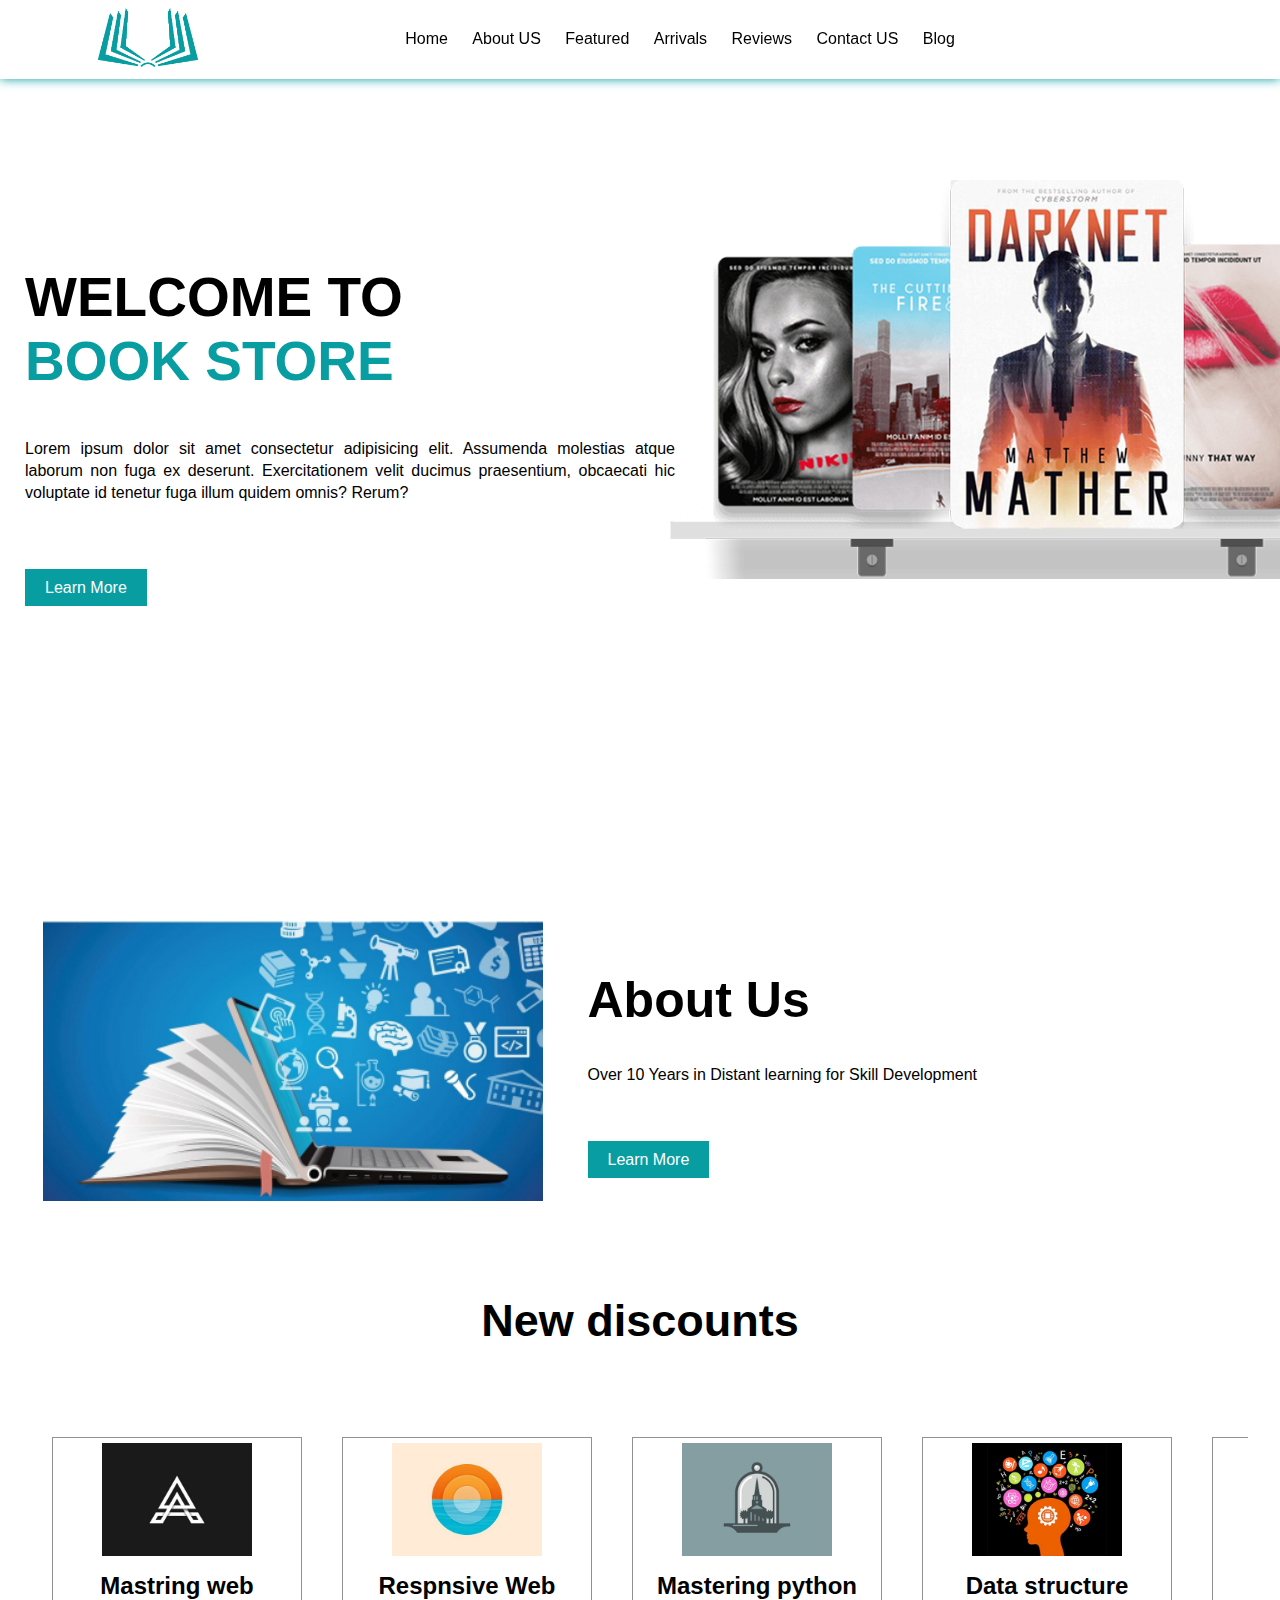
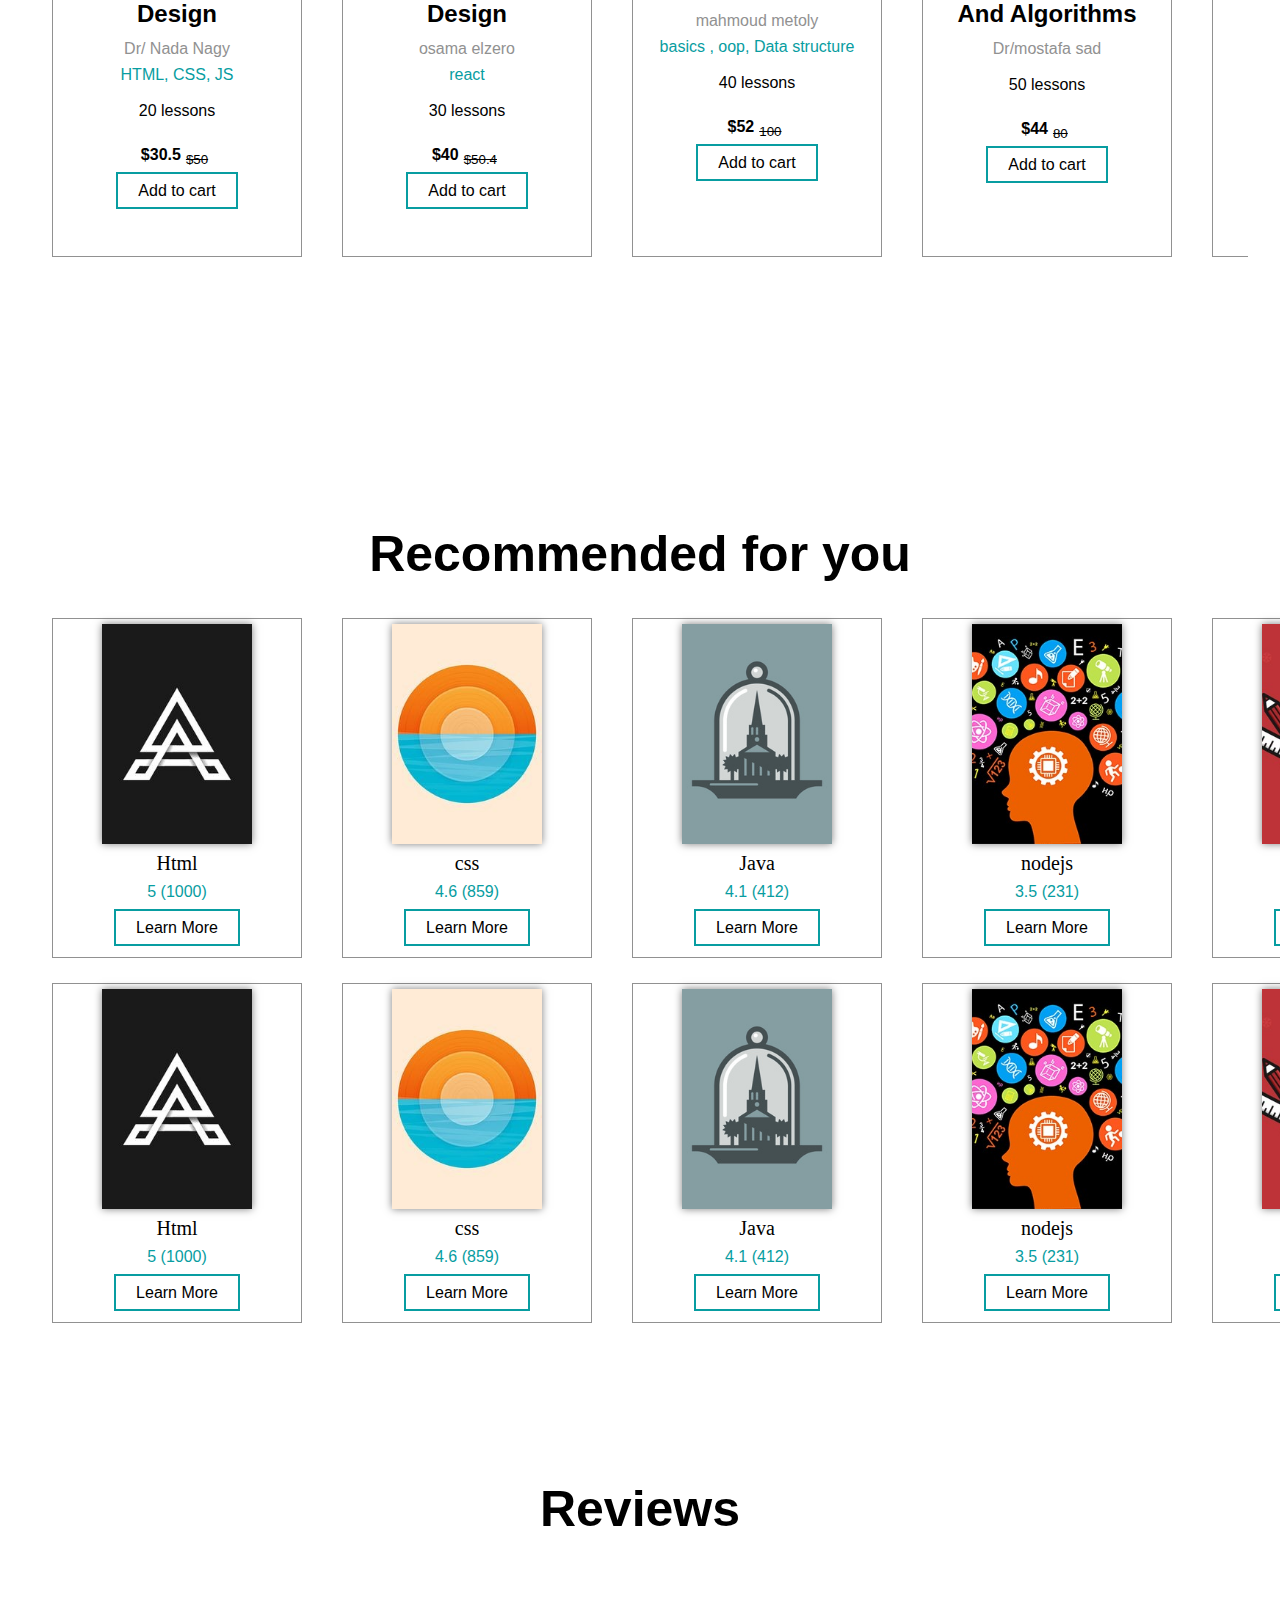
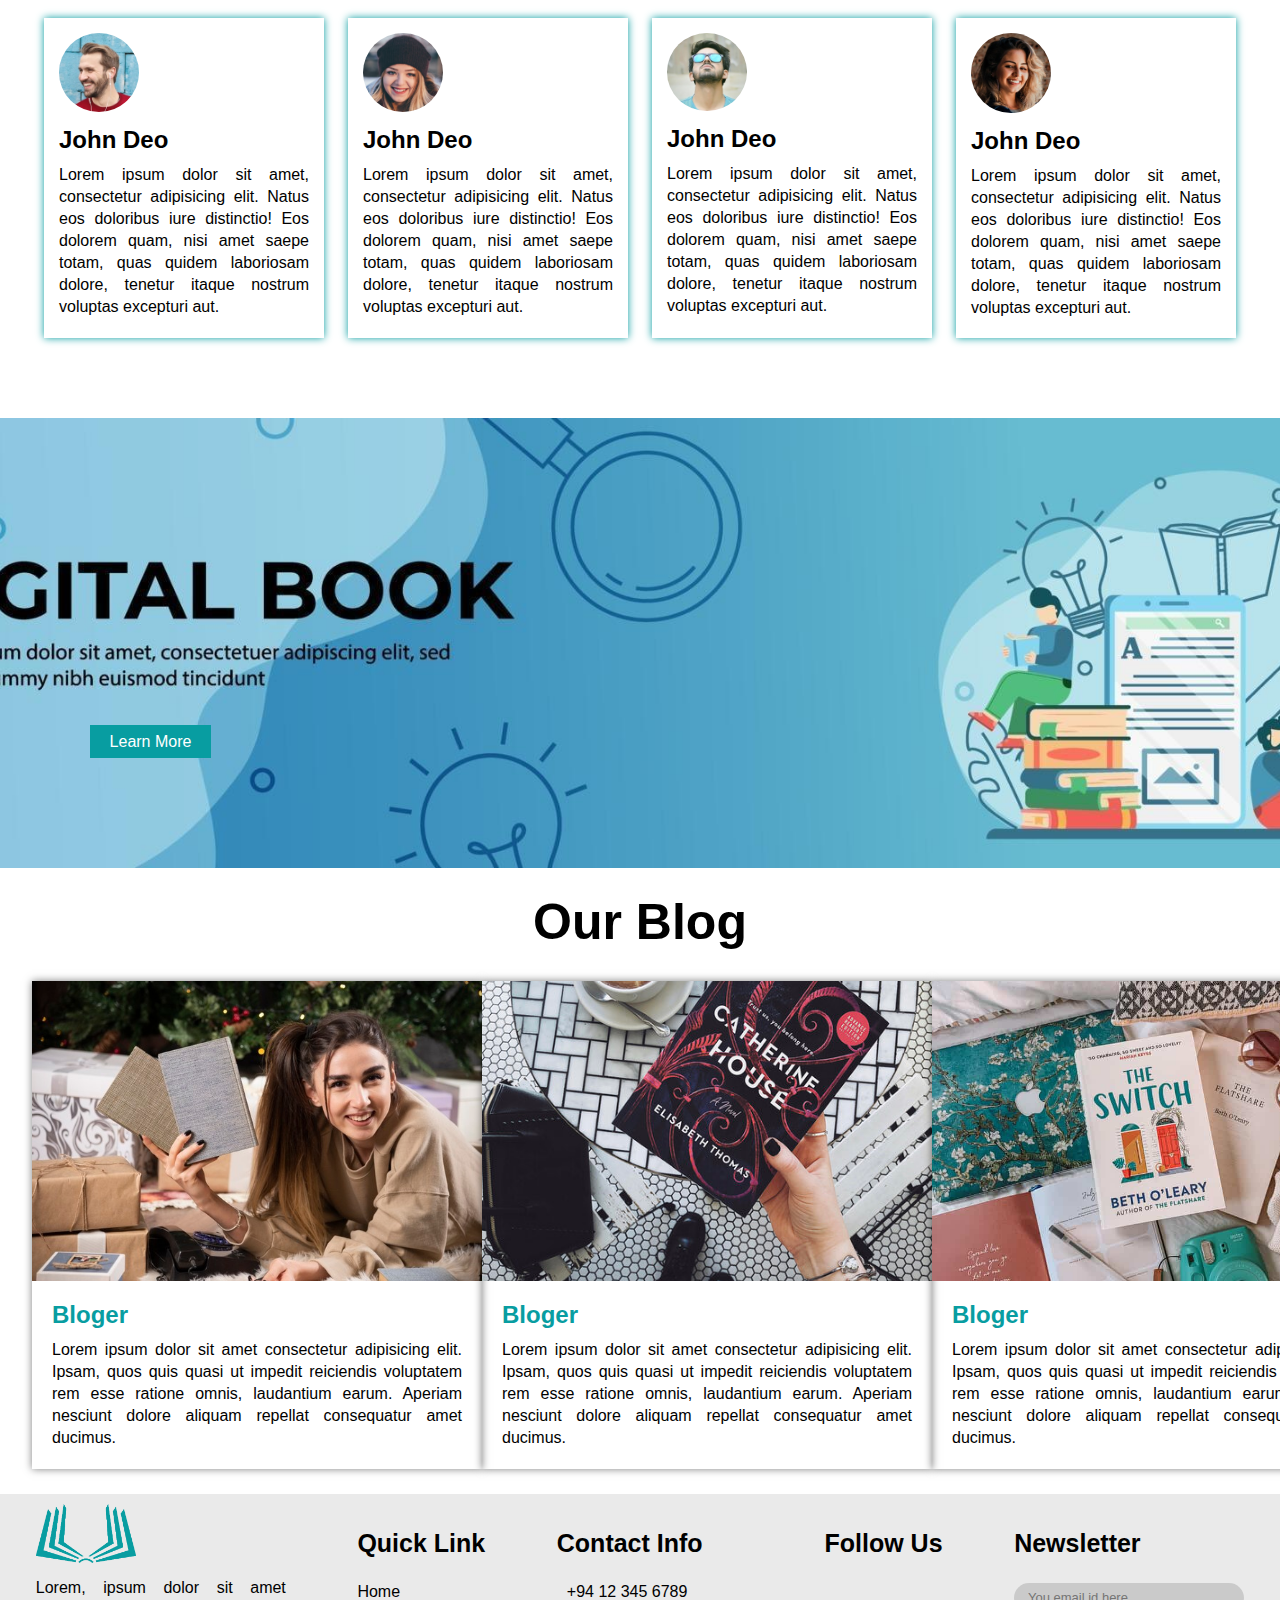
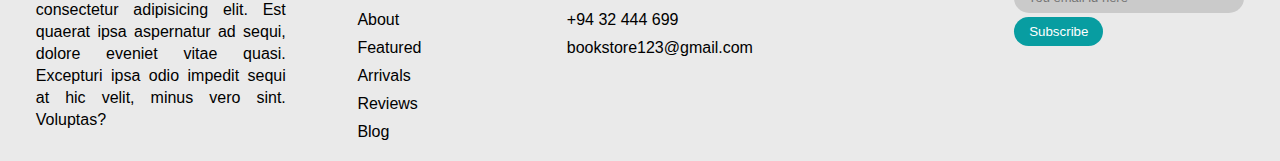
==== commit fe8e8487: "Update index.html" ====
--- a/index.html
+++ b/index.html
@@ -20,7 +20,7 @@
 
             <ul>
                 <li><a href="#Home">Home</a></li>
-                <li><a href="#About">About</a></li>
+                <li><a href="#About">About US</a></li>
                 
                 <li><a href="#Featured">Featured</a></li>
                 <li><a href="#Arrivals">Arrivals</a></li>
@@ -838,4 +838,4 @@
 
     
 </body>
-</html>+</html>
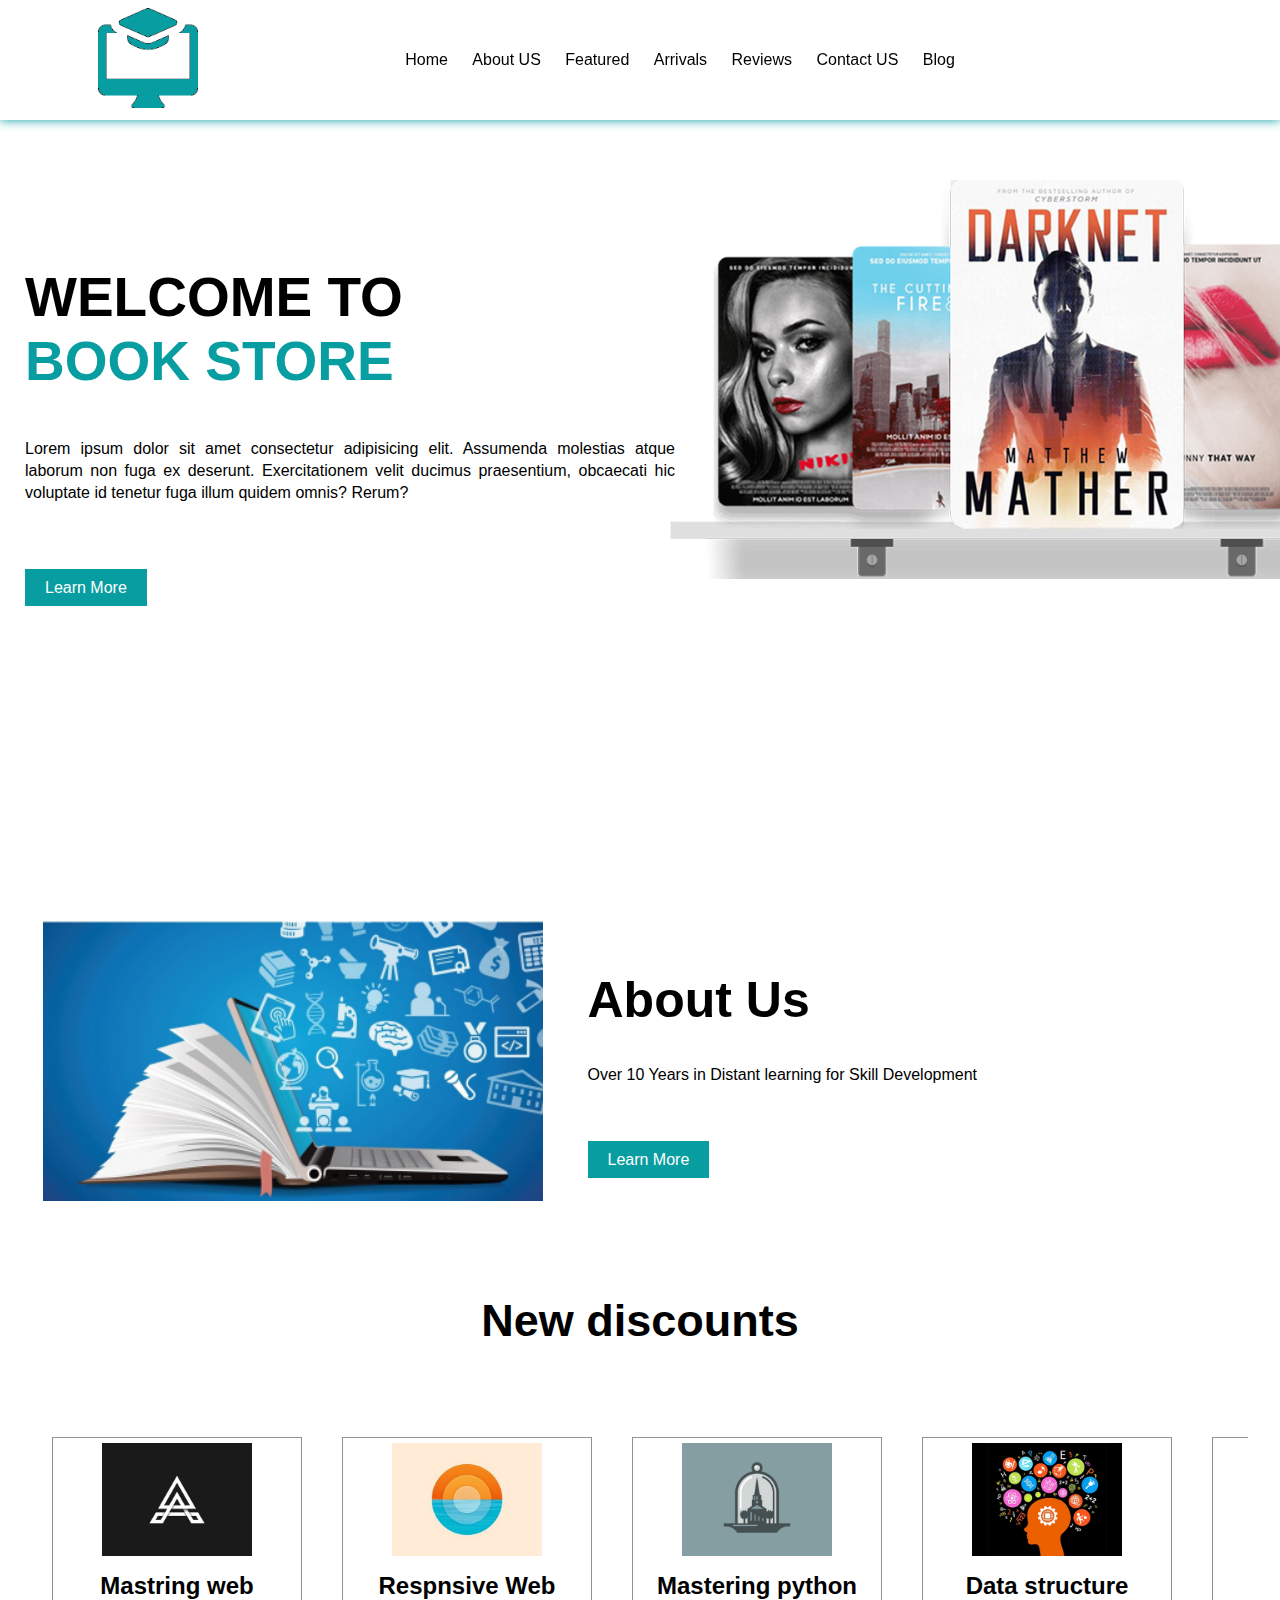
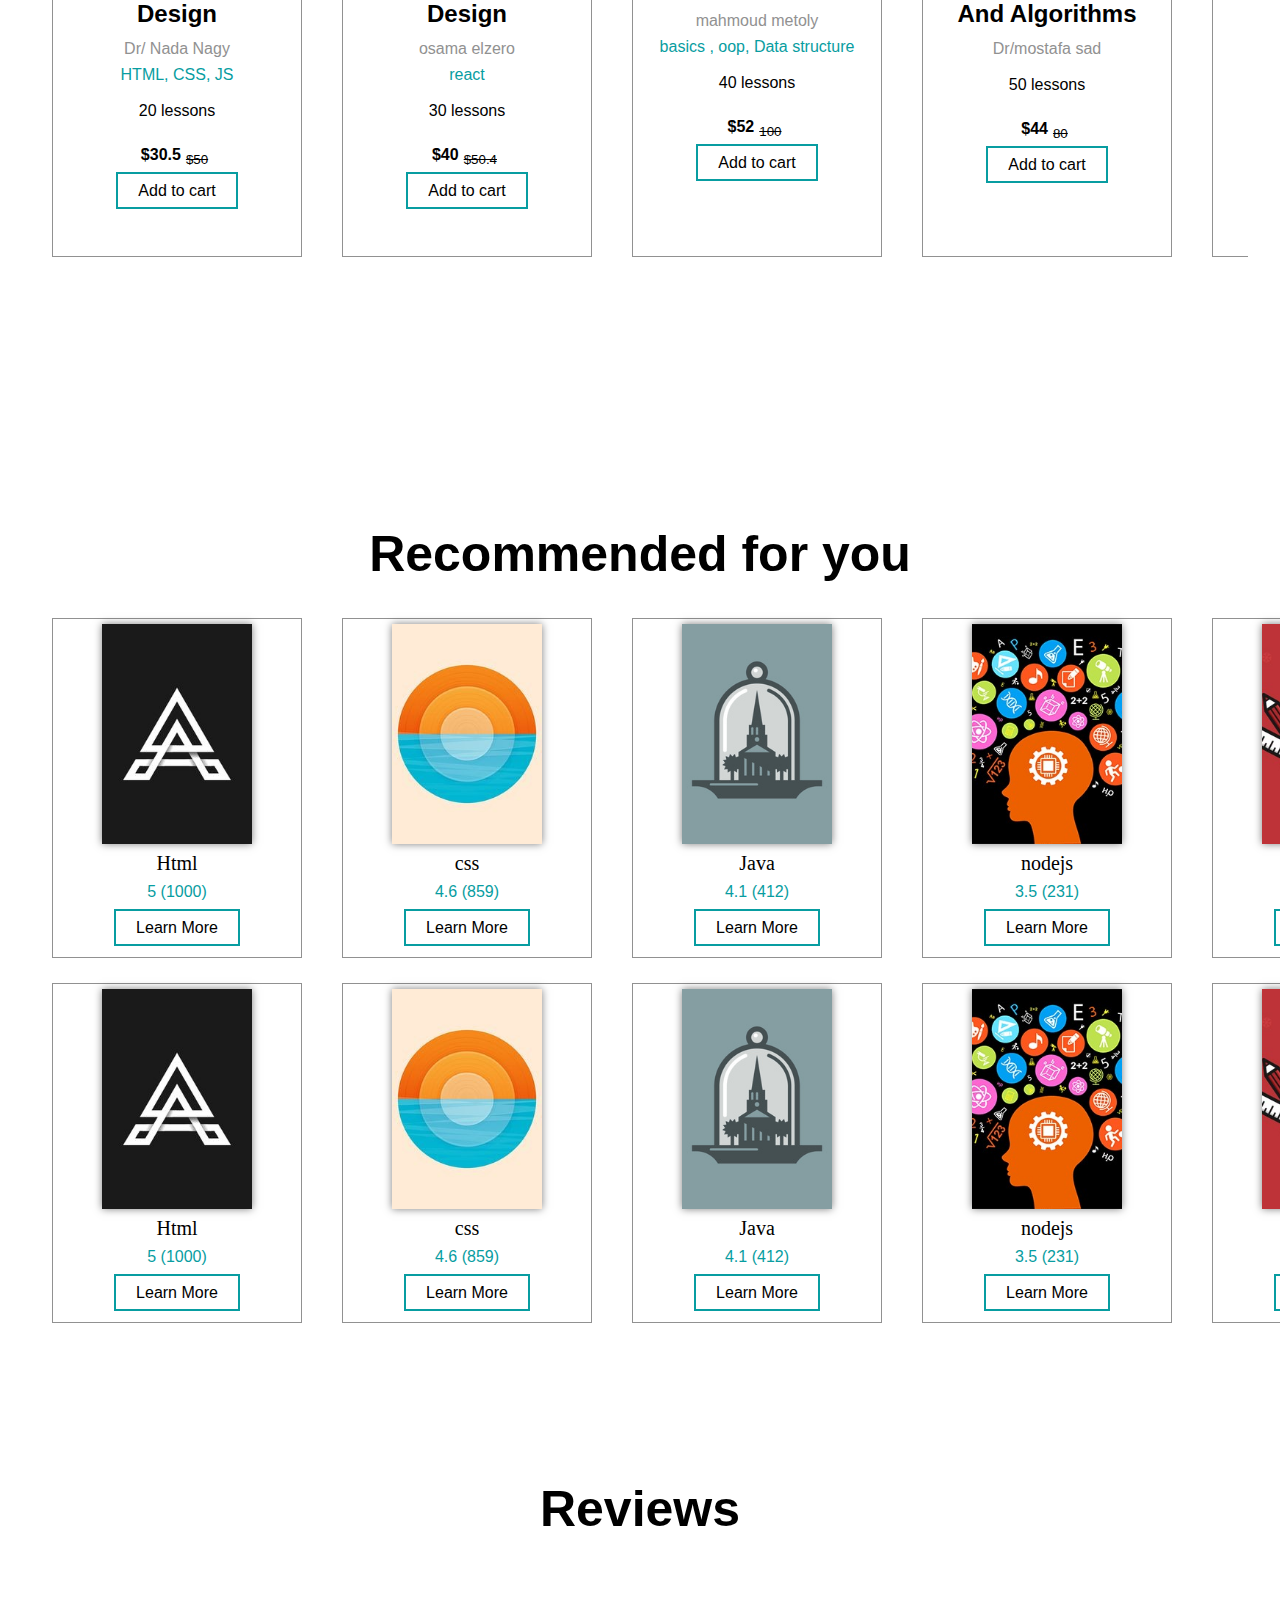
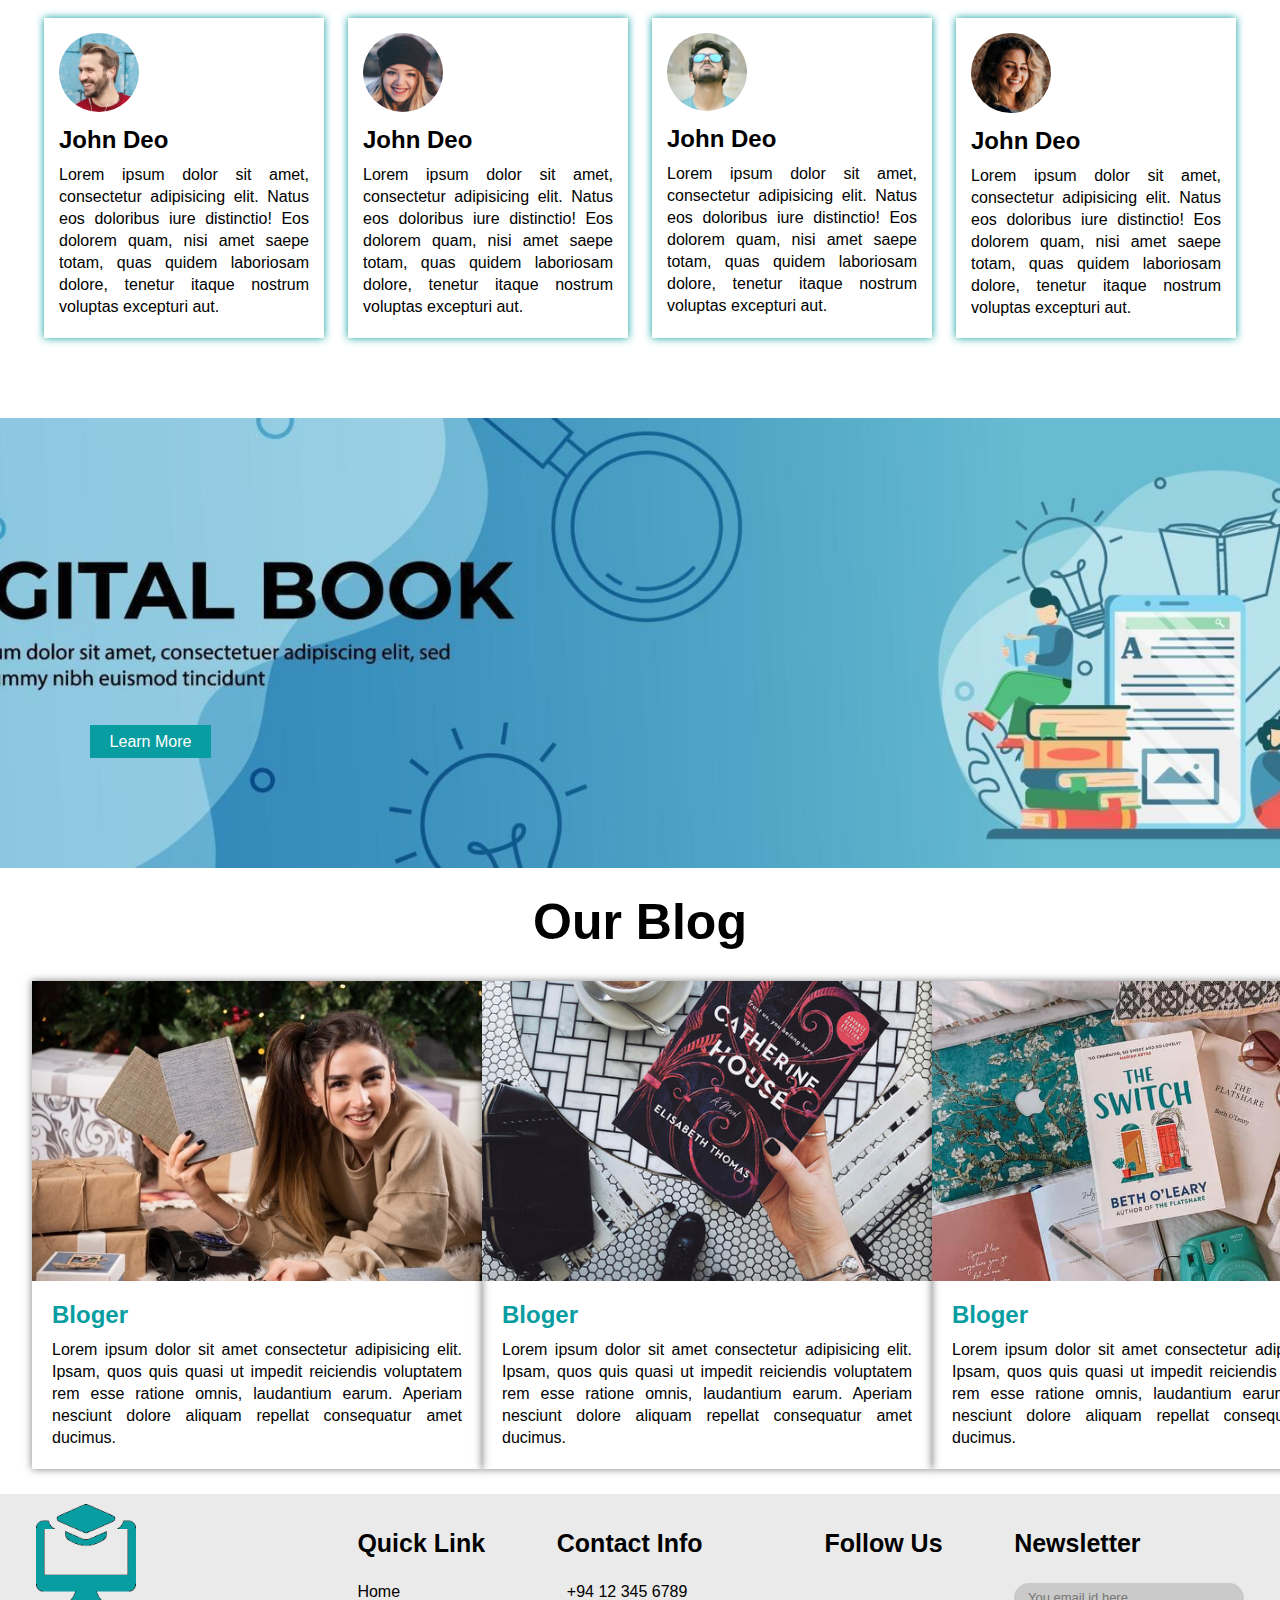
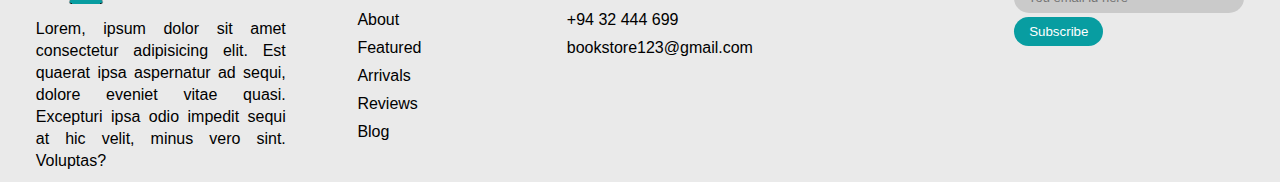
==== commit 9dc36620: "Islam edit" ====
--- a/index.html
+++ b/index.html
@@ -5,6 +5,7 @@
     <meta http-equiv="X-UA-Compatible" content="IE=edge">
     <meta name="viewport" content="width=device-width, initial-scale=1.0">
     <title>courses Website</title>
+    <link rel="icon" type="image/x-icon" href="./image/desktop-computer.png">
     <link rel="stylesheet" href="style.css">
     <link rel="stylesheet" href="https://cdnjs.cloudflare.com/ajax/libs/font-awesome/6.1.1/css/all.min.css" integrity="sha512-KfkfwYDsLkIlwQp6LFnl8zNdLGxu9YAA1QvwINks4PhcElQSvqcyVLLD9aMhXd13uQjoXtEKNosOWaZqXgel0g==" crossorigin="anonymous" referrerpolicy="no-referrer" />
 </head>
